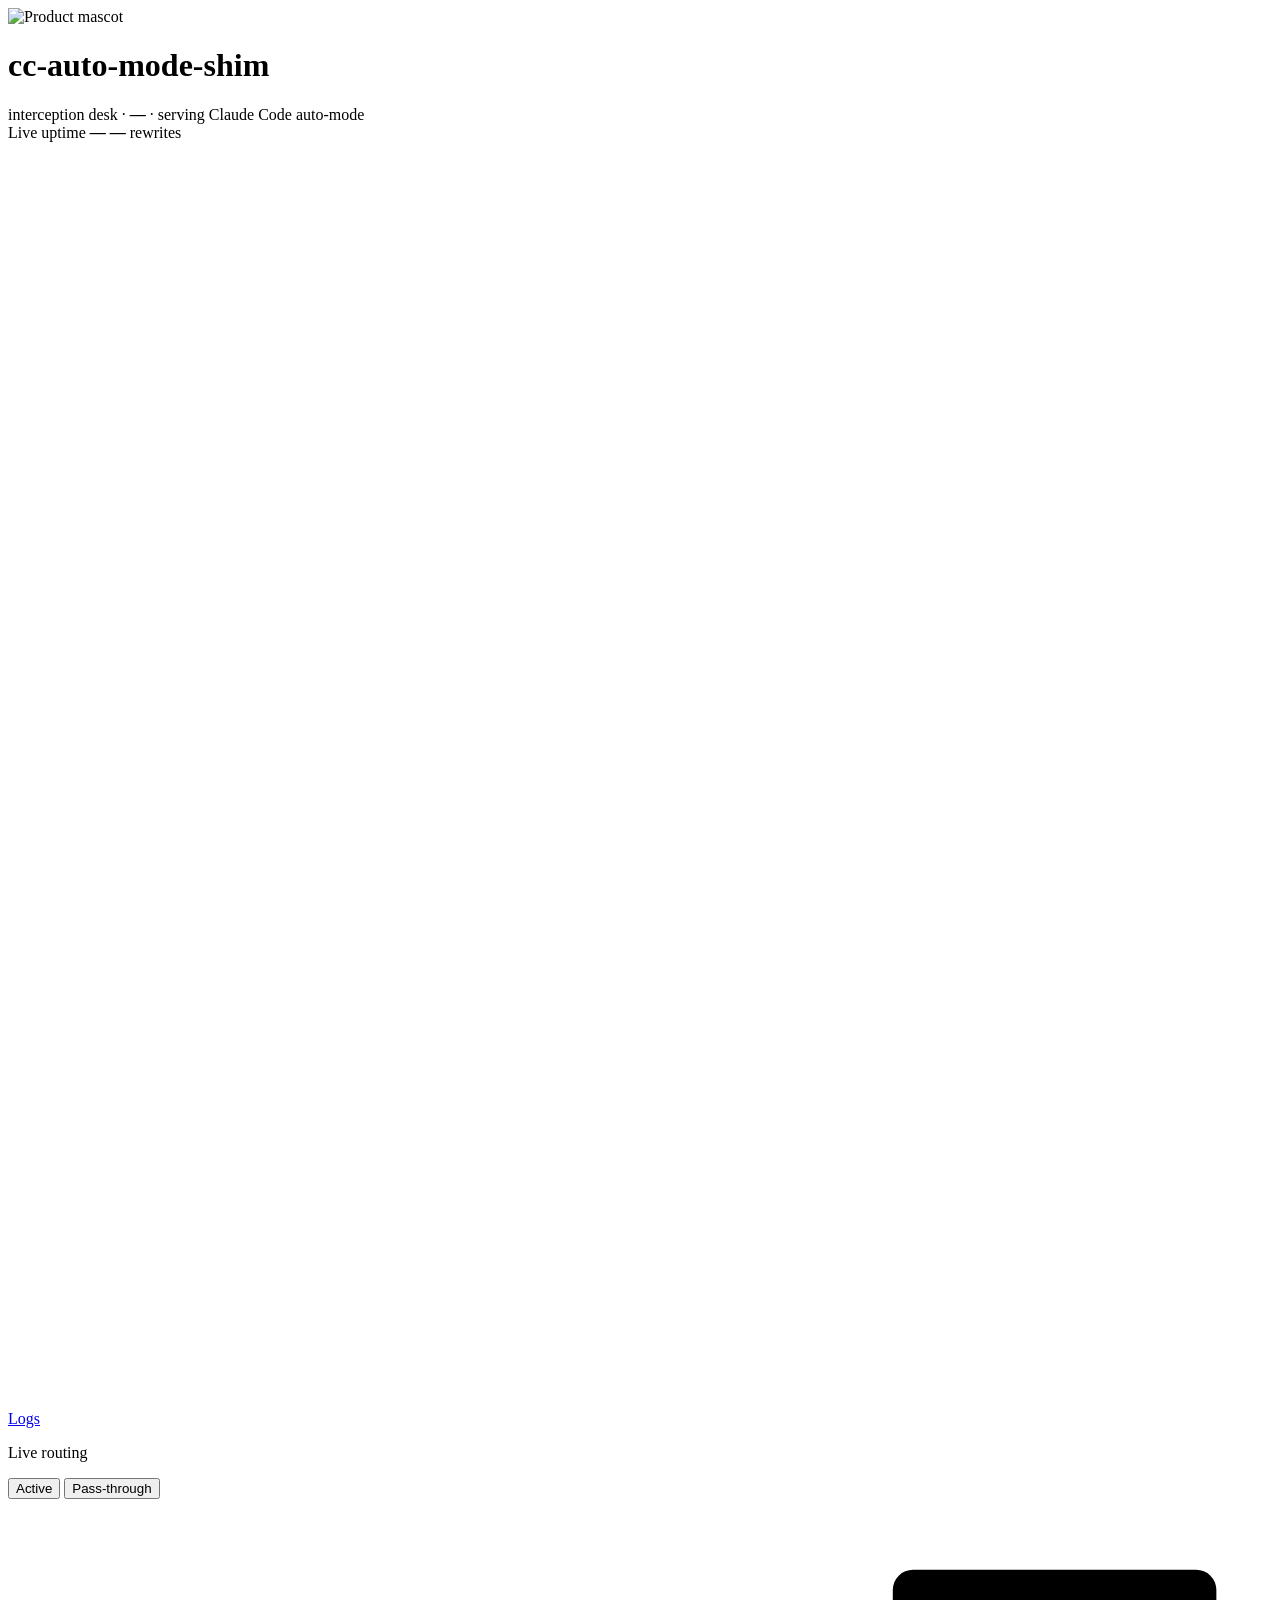
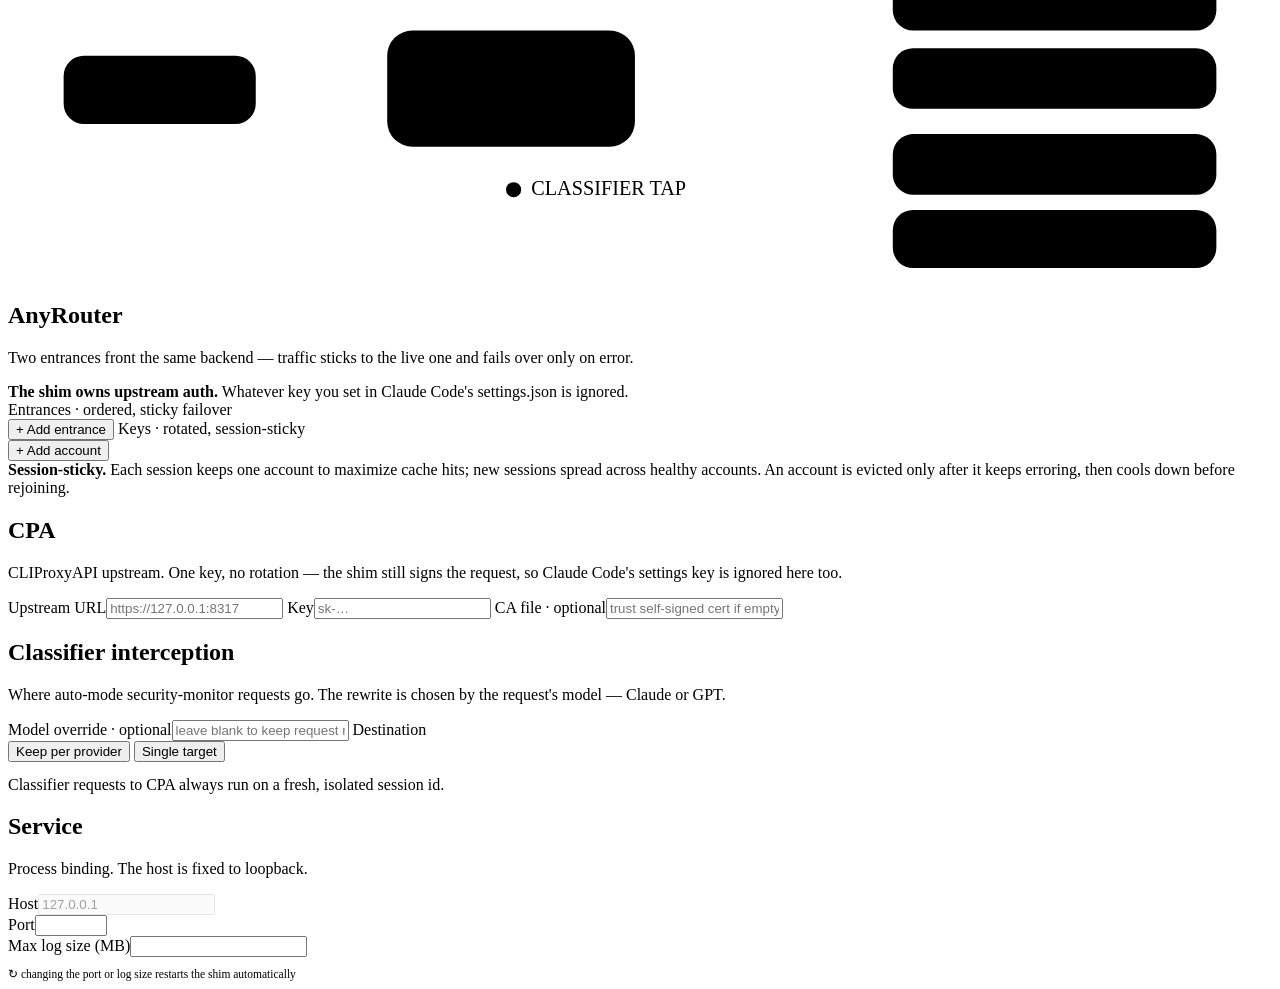
==== internal/shim/admin_assets/admin.html @ bed4715f "Initial public release: v0.4.1" ====
<!DOCTYPE html>
<html lang="en">
<head>
<meta charset="UTF-8" />
<meta name="viewport" content="width=device-width, initial-scale=1.0" />
<title>cc-auto-mode-shim · control desk</title>
<link rel="stylesheet" href="/admin/assets/shared.css" />
<link rel="stylesheet" href="/admin/assets/admin.css" />
</head>
<body>
  <div class="wrap">
    <header class="topbar">
      <div class="brand">
        <img class="glyph" src="/admin/assets/product-mascot.png" alt="Product mascot" />
        <div class="title"><h1>cc-auto-mode-shim</h1><div class="sub">interception desk · <b id="listenSub">—</b> · serving Claude Code auto-mode</div></div>
      </div>
      <div class="status">
        <span class="chip live" id="liveChip"><span class="dot"></span>Live</span>
        <span class="chip" id="uptimeChip">uptime <b id="uptimeVal">—</b></span>
        <span class="chip" id="rewritesChip"><b id="rewritesVal">—</b> rewrites</span>
        <a class="chip" href="/admin/logs"><svg viewBox="0 0 16 16" fill="none" stroke-width="1.7" stroke-linecap="round"><path d="M3 4h10M3 8h10M3 12h6"/></svg> Logs</a>
      </div>
    </header>

    <div class="routing-head">
      <p class="eyebrow">Live routing</p>
      <div class="seg" id="enableSeg" role="group" aria-label="Global mode">
        <button type="button" data-enabled="true" aria-pressed="true">Active</button>
        <button type="button" data-enabled="false" aria-pressed="false">Pass-through</button>
      </div>
    </div>
    <div class="hero">
      <svg viewBox="0 0 1000 300" role="img" aria-label="Routing: Claude Code into the shim, out to AnyRouter entrances, CPA, and the classifier tap.">
        <path d="M196 150 H300" fill="none" stroke="var(--emerald)" stroke-width="3" class="flow"/>
        <path id="ar1Flow" d="M496 132 C 590 132, 610 80, 700 80" fill="none" stroke="var(--line-2)" stroke-width="2.5" stroke-dasharray="3 8" stroke-linecap="round"/>
        <path id="ar2Flow" d="M496 146 C 590 146, 610 144, 700 144" fill="none" stroke="var(--line-2)" stroke-width="2.5" stroke-dasharray="3 8" stroke-linecap="round"/>
        <path d="M496 168 C 590 168, 610 210, 700 210" fill="none" stroke="var(--emerald)" stroke-width="3" class="flow"/>
        <path d="M400 230 V 268 H 700" fill="none" stroke="var(--iris)" stroke-width="3" class="flow clsfx"/>

        <rect class="nr" x="44" y="124" width="152" height="54" rx="16"/>
        <text class="nl" x="66" y="149">Claude Code</text><text class="nm" x="66" y="167">auto-mode</text>

        <rect class="nr iris" x="300" y="104" width="196" height="92" rx="20"/>
        <text class="nt" x="322" y="128" fill="var(--iris)">SHIM CORE</text>
        <text class="nl" x="322" y="151">rewrite + route</text><text class="nm" id="coreListen" x="322" y="170">classifier detect</text>
        <circle cx="400" cy="230" r="6" fill="var(--iris)" class="clsfx"/><text class="nt clsfx" x="414" y="234" fill="var(--iris)">CLASSIFIER TAP</text>

        <g id="ar1">
          <rect id="ar1Box" class="nr" x="700" y="56" width="256" height="48" rx="16"/>
          <text class="nl" id="ar1Host" x="720" y="79">—</text><text id="ar1Sub" class="nt" x="720" y="95" fill="var(--mist-2)">ANYROUTER · ENTRANCE 1</text>
          <circle id="ar1Dot" cx="944" cy="91" r="4" fill="var(--emerald)" style="display:none"/>
          <text id="ar1Tag" class="nt" x="948" y="95" text-anchor="end" fill="var(--mist-2)" style="display:none">STANDBY</text>
        </g>
        <g id="ar2">
          <rect id="ar2Box" class="nr" x="700" y="118" width="256" height="48" rx="16"/>
          <text class="nl" id="ar2Host" x="720" y="141">—</text><text id="ar2Sub" class="nt" x="720" y="157" fill="var(--mist-2)">ANYROUTER · ENTRANCE 2</text>
          <circle id="ar2Dot" cx="944" cy="153" r="4" fill="var(--emerald)" style="display:none"/>
          <text id="ar2Tag" class="nt" x="948" y="157" text-anchor="end" fill="var(--mist-2)" style="display:none">STANDBY</text>
        </g>
        <rect class="nr" x="700" y="186" width="256" height="48" rx="16"/>
        <text class="nl" id="cpaHost" x="720" y="209">—</text><text class="nt" x="720" y="225" fill="var(--mist-2)">CPA · CLIPROXYAPI</text>
        <rect class="nr iris clsfx" x="700" y="246" width="256" height="46" rx="16"/>
        <text id="clsNodeTitle" class="nl clsfx" x="720" y="268" fill="var(--iris)">classifier → default</text><text id="clsNodeSub" class="nt clsfx" x="720" y="283" fill="var(--iris)">each provider keeps its own</text>
      </svg>
    </div>

    <div class="cols">
      <div id="colLeft">
        <section class="card">
          <h2><span class="d em"></span>AnyRouter</h2>
          <p class="lede">Two entrances front the same backend — traffic sticks to the live one and fails over only on error.</p>
          <div class="note"><b>The shim owns upstream auth.</b> Whatever key you set in Claude Code's <span class="mono">settings.json</span> is ignored.</div>
          <label class="lab">Entrances <span class="opt">· ordered, sticky failover</span></label>
          <div id="entranceList"></div>
          <button class="ghost" id="addEntrance">+ Add entrance</button>
          <label class="lab" style="margin-top:20px">Keys <span class="opt">· rotated, session-sticky</span></label>
          <div id="acctList"></div>
          <button class="ghost" id="addAcct">+ Add account</button>
          <p class="acct-err" id="acctErr" hidden></p>
          <div class="rot"><b>Session-sticky.</b> Each session keeps one account to maximize cache hits; new sessions spread across healthy accounts. An account is evicted only after it keeps erroring, then cools down before rejoining.</div>
        </section>
      </div>

      <div id="colRight">
        <section class="card">
          <h2><span class="d iris"></span>CPA</h2>
          <p class="lede">CLIProxyAPI upstream. One key, no rotation — the shim still signs the request, so Claude Code's settings key is ignored here too.</p>
          <label class="lab">Upstream URL</label><input id="cpaUpstream" type="text" placeholder="https://127.0.0.1:8317" />
          <label class="lab">Key</label><input id="cpaKey" type="text" placeholder="sk-…" />
          <label class="lab">CA file <span class="opt">· optional</span></label><input id="cpaCa" type="text" placeholder="trust self-signed cert if empty" />
        </section>

        <section class="card">
          <h2><span class="d iris"></span>Classifier interception</h2>
          <p class="lede">Where auto-mode security-monitor requests go. The rewrite is chosen by the request's model — Claude or GPT.</p>
          <label class="lab">Model override <span class="opt">· optional</span></label><input id="clsModel" type="text" placeholder="leave blank to keep request model" />
          <label class="lab">Destination</label>
          <div class="seg" role="group" aria-label="Classifier destination">
            <button aria-pressed="true" data-mode="default">Keep per provider</button>
            <button aria-pressed="false" data-mode="custom">Single target</button>
          </div>
          <div class="stack" id="cc" hidden>
            <label class="lab">Target base URL</label><input id="clsTarget" type="text" placeholder="https://anyrouter.top" />
            <label class="lab">Target key</label><input id="clsKey" type="text" placeholder="sk-…" />
            <label class="lab">Target type</label>
            <select id="clsType">
              <option value="auto">auto · detect from URL</option>
              <option value="anyrouter">anyrouter</option>
              <option value="cpa">cpa</option>
              <option value="generic">generic</option>
            </select>
            <p class="lede" style="margin:7px 0 0">auto matches the URL against your AnyRouter / CPA upstreams; pick a platform to force the classifier fix.</p>
            <label class="lab">Target CA file <span class="opt">· optional</span></label><input id="clsCa" type="text" placeholder="leave blank to verify against system roots (public targets)" />
            <label class="chk"><input id="clsInsecure" type="checkbox" /><span>Skip TLS verify <span class="opt">· self-signed, no CA</span></span></label>
          </div>
          <p class="lede" style="margin:14px 0 0">Classifier requests to CPA always run on a fresh, isolated session id.</p>
        </section>

        <section class="card" id="serviceCard">
          <h2><span class="d mist"></span>Service</h2>
          <p class="lede">Process binding. The host is fixed to loopback.</p>
          <div class="two">
            <div><label class="lab" style="margin-top:0">Host</label><input type="text" value="127.0.0.1" disabled style="opacity:.55" /></div>
            <div><label class="lab" style="margin-top:0">Port</label><input id="port" type="number" min="1" max="65535" /></div>
            <div><label class="lab" style="margin-top:0">Max log size (MB)</label><input id="logMaxMb" type="number" min="1" step="1" /></div>
          </div>
          <p class="lede mono" style="color:var(--iris); margin:10px 0 0; font-size:11.5px">↻ changing the port or log size restarts the shim automatically</p>
        </section>
      </div>
    </div>
  </div>

  <div class="savebar" id="savebar" hidden><div class="in">
    <span class="p">config · <b>~/Library/Application Support/cc-auto-mode-shim/config.json</b></span>
    <div><button class="btn" id="revert">Revert</button> <button class="btn primary" id="save">Save changes</button></div>
  </div></div>

<script src="/admin/assets/admin.js"></script>
</body>
</html>
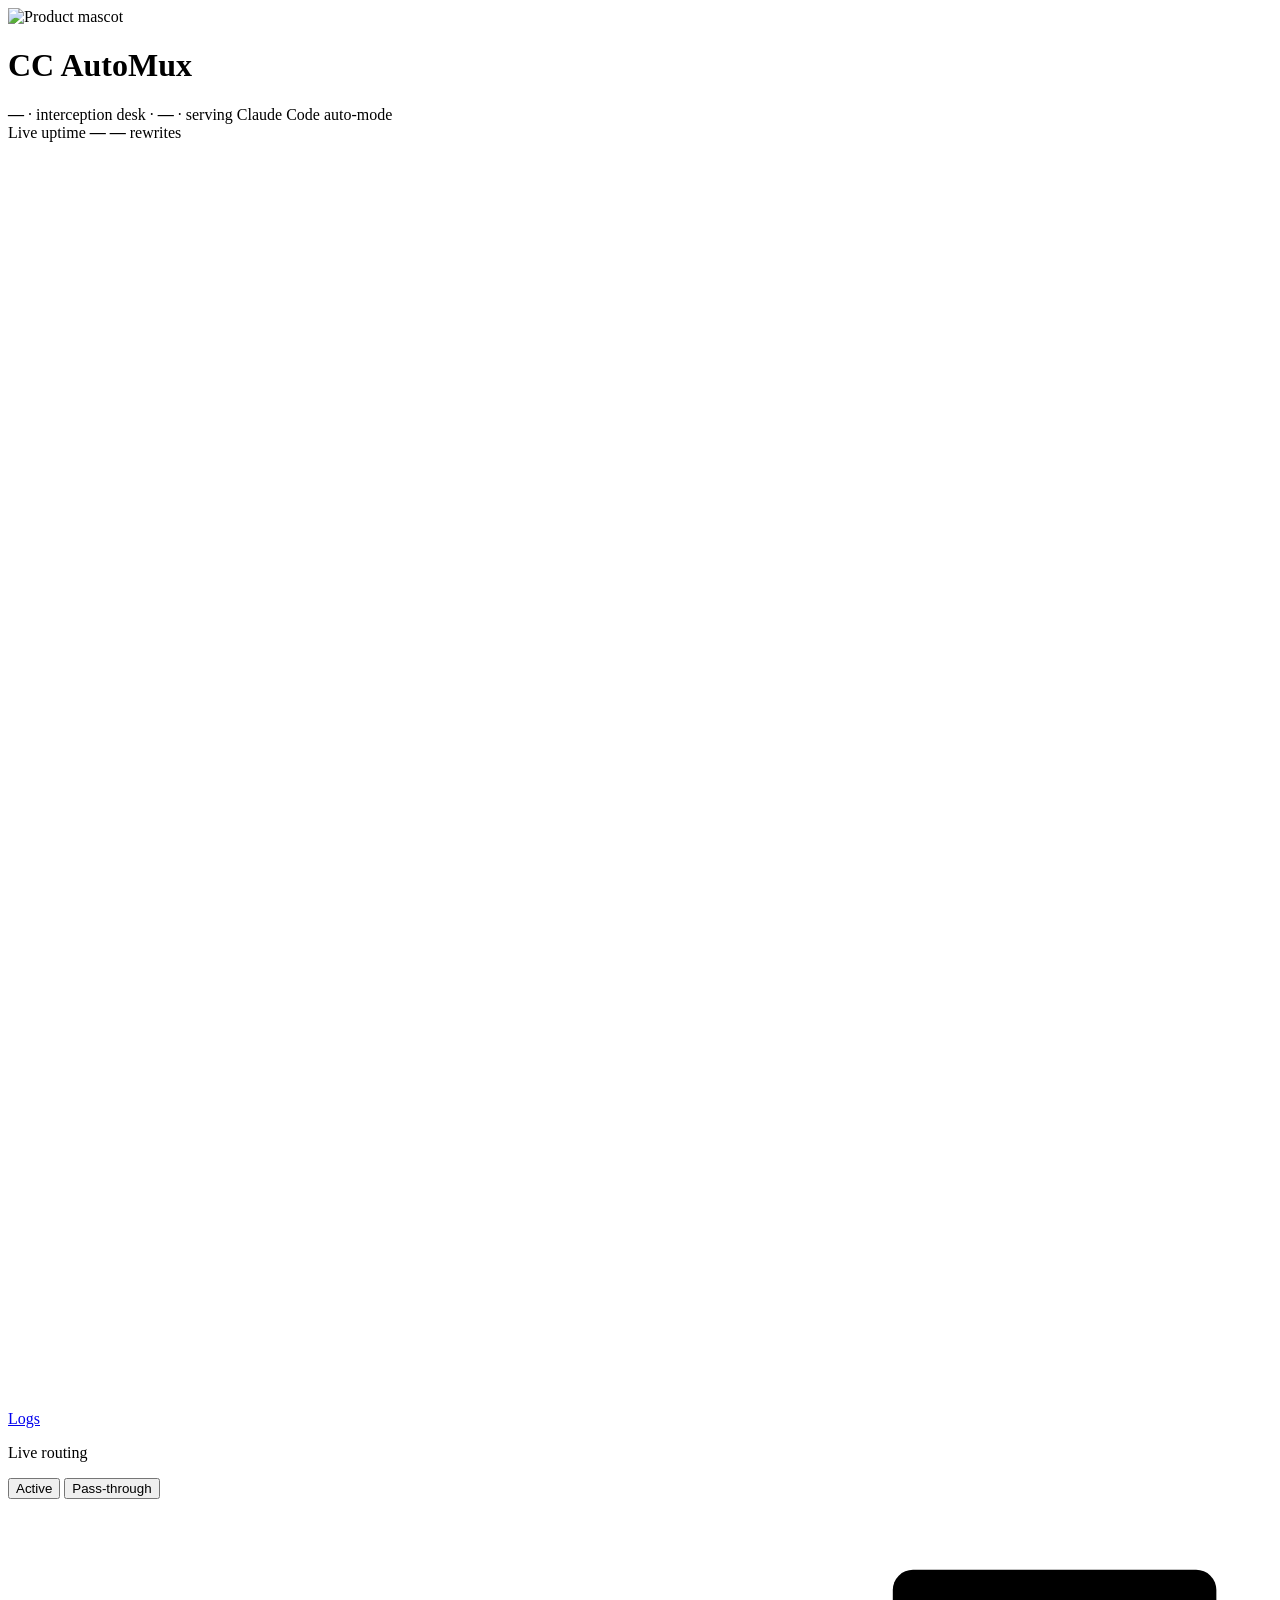
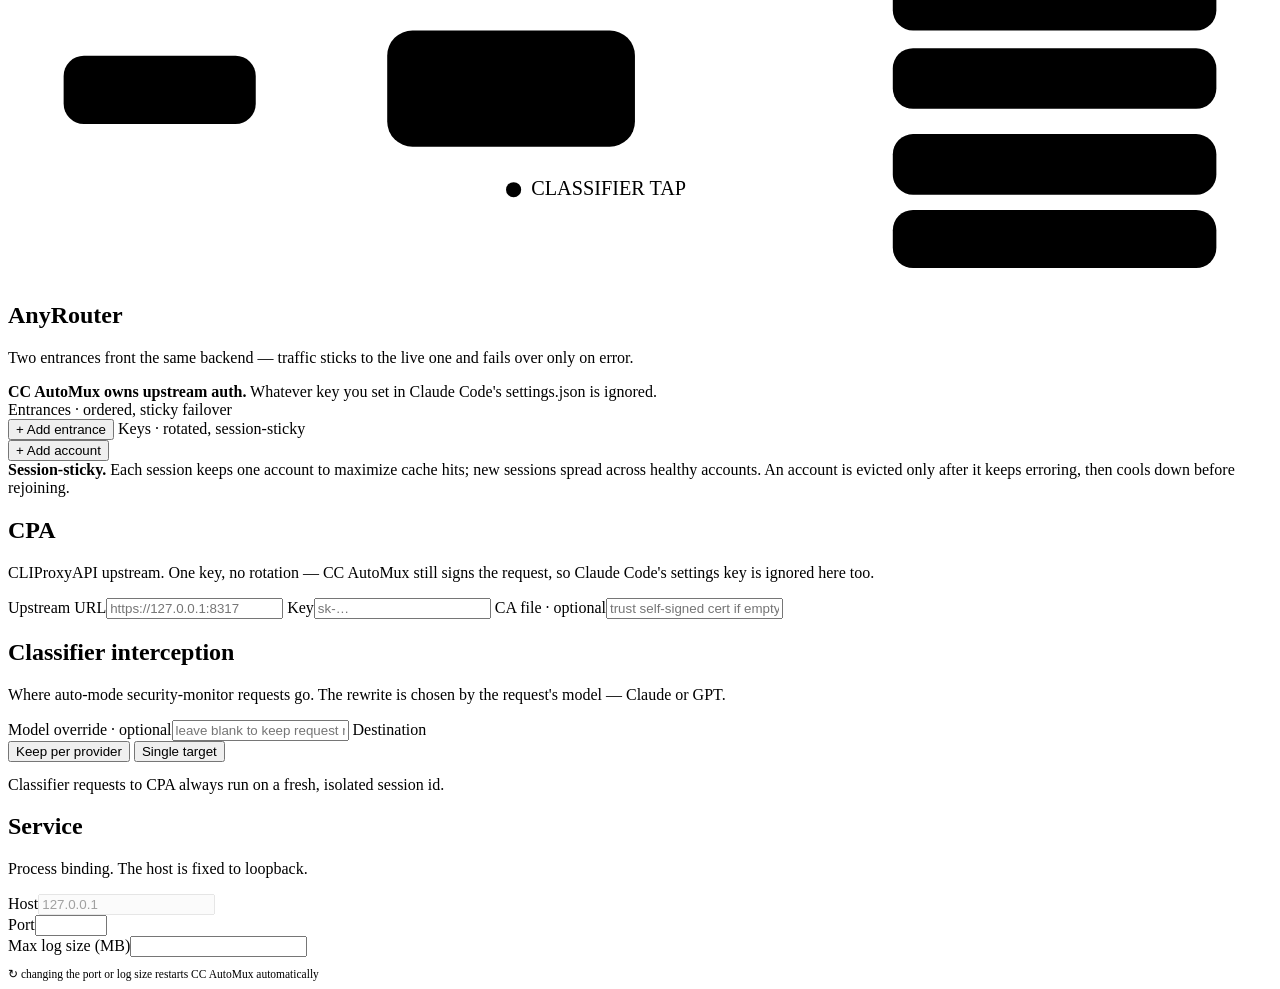
==== commit bf75a5c9: "refactor: rename service to CC AutoMux Add canonical version reporting and unify runtime and install" ====
--- a/internal/shim/admin_assets/admin.html
+++ b/internal/shim/admin_assets/admin.html
@@ -3,7 +3,7 @@
 <head>
 <meta charset="UTF-8" />
 <meta name="viewport" content="width=device-width, initial-scale=1.0" />
-<title>cc-auto-mode-shim · control desk</title>
+<title>CC AutoMux · control desk</title>
 <link rel="stylesheet" href="/admin/assets/shared.css" />
 <link rel="stylesheet" href="/admin/assets/admin.css" />
 </head>
@@ -12,7 +12,7 @@
     <header class="topbar">
       <div class="brand">
         <img class="glyph" src="/admin/assets/product-mascot.png" alt="Product mascot" />
-        <div class="title"><h1>cc-auto-mode-shim</h1><div class="sub">interception desk · <b id="listenSub">—</b> · serving Claude Code auto-mode</div></div>
+        <div class="title"><h1>CC AutoMux</h1><div class="sub"><b id="versionSub">—</b> · interception desk · <b id="listenSub">—</b> · serving Claude Code auto-mode</div></div>
       </div>
       <div class="status">
         <span class="chip live" id="liveChip"><span class="dot"></span>Live</span>
@@ -30,7 +30,7 @@
       </div>
     </div>
     <div class="hero">
-      <svg viewBox="0 0 1000 300" role="img" aria-label="Routing: Claude Code into the shim, out to AnyRouter entrances, CPA, and the classifier tap.">
+      <svg viewBox="0 0 1000 300" role="img" aria-label="Routing: Claude Code into CC AutoMux, out to AnyRouter entrances, CPA, and the classifier tap.">
         <path d="M196 150 H300" fill="none" stroke="var(--emerald)" stroke-width="3" class="flow"/>
         <path id="ar1Flow" d="M496 132 C 590 132, 610 80, 700 80" fill="none" stroke="var(--line-2)" stroke-width="2.5" stroke-dasharray="3 8" stroke-linecap="round"/>
         <path id="ar2Flow" d="M496 146 C 590 146, 610 144, 700 144" fill="none" stroke="var(--line-2)" stroke-width="2.5" stroke-dasharray="3 8" stroke-linecap="round"/>
@@ -41,7 +41,7 @@
         <text class="nl" x="66" y="149">Claude Code</text><text class="nm" x="66" y="167">auto-mode</text>
 
         <rect class="nr iris" x="300" y="104" width="196" height="92" rx="20"/>
-        <text class="nt" x="322" y="128" fill="var(--iris)">SHIM CORE</text>
+        <text class="nt" x="322" y="128" fill="var(--iris)">AUTOMUX CORE</text>
         <text class="nl" x="322" y="151">rewrite + route</text><text class="nm" id="coreListen" x="322" y="170">classifier detect</text>
         <circle cx="400" cy="230" r="6" fill="var(--iris)" class="clsfx"/><text class="nt clsfx" x="414" y="234" fill="var(--iris)">CLASSIFIER TAP</text>
 
@@ -69,7 +69,7 @@
         <section class="card">
           <h2><span class="d em"></span>AnyRouter</h2>
           <p class="lede">Two entrances front the same backend — traffic sticks to the live one and fails over only on error.</p>
-          <div class="note"><b>The shim owns upstream auth.</b> Whatever key you set in Claude Code's <span class="mono">settings.json</span> is ignored.</div>
+          <div class="note"><b>CC AutoMux owns upstream auth.</b> Whatever key you set in Claude Code's <span class="mono">settings.json</span> is ignored.</div>
           <label class="lab">Entrances <span class="opt">· ordered, sticky failover</span></label>
           <div id="entranceList"></div>
           <button class="ghost" id="addEntrance">+ Add entrance</button>
@@ -84,7 +84,7 @@
       <div id="colRight">
         <section class="card">
           <h2><span class="d iris"></span>CPA</h2>
-          <p class="lede">CLIProxyAPI upstream. One key, no rotation — the shim still signs the request, so Claude Code's settings key is ignored here too.</p>
+          <p class="lede">CLIProxyAPI upstream. One key, no rotation — CC AutoMux still signs the request, so Claude Code's settings key is ignored here too.</p>
           <label class="lab">Upstream URL</label><input id="cpaUpstream" type="text" placeholder="https://127.0.0.1:8317" />
           <label class="lab">Key</label><input id="cpaKey" type="text" placeholder="sk-…" />
           <label class="lab">CA file <span class="opt">· optional</span></label><input id="cpaCa" type="text" placeholder="trust self-signed cert if empty" />
@@ -124,14 +124,14 @@
             <div><label class="lab" style="margin-top:0">Port</label><input id="port" type="number" min="1" max="65535" /></div>
             <div><label class="lab" style="margin-top:0">Max log size (MB)</label><input id="logMaxMb" type="number" min="1" step="1" /></div>
           </div>
-          <p class="lede mono" style="color:var(--iris); margin:10px 0 0; font-size:11.5px">↻ changing the port or log size restarts the shim automatically</p>
+          <p class="lede mono" style="color:var(--iris); margin:10px 0 0; font-size:11.5px">↻ changing the port or log size restarts CC AutoMux automatically</p>
         </section>
       </div>
     </div>
   </div>
 
   <div class="savebar" id="savebar" hidden><div class="in">
-    <span class="p">config · <b>~/Library/Application Support/cc-auto-mode-shim/config.json</b></span>
+    <span class="p">config · <b>~/Library/Application Support/cc-automux/config.json</b></span>
     <div><button class="btn" id="revert">Revert</button> <button class="btn primary" id="save">Save changes</button></div>
   </div></div>
 
